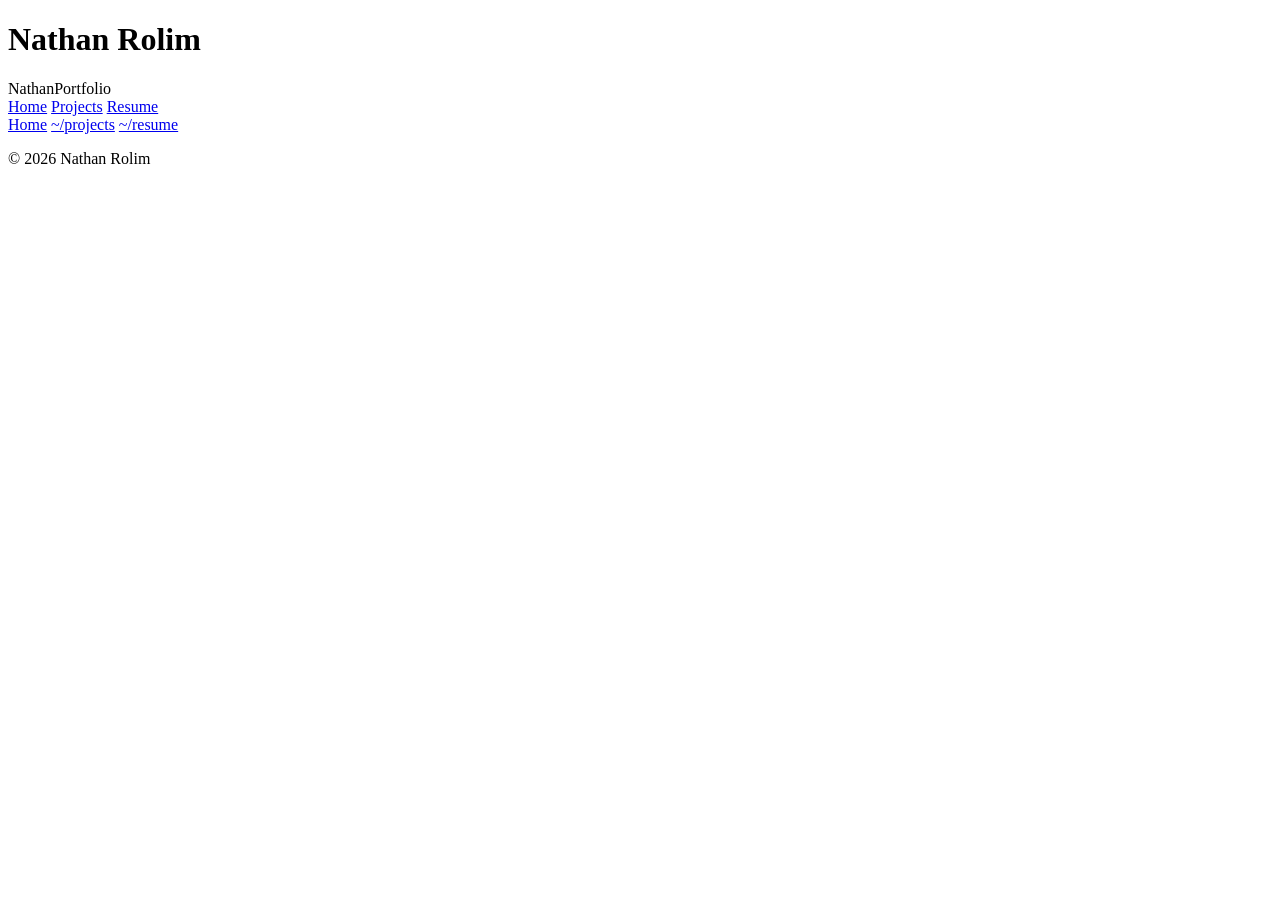
==== index.html @ 3fd1eba3 "Update index.html" ====
<!DOCTYPE html>
<html lang="en">
<head>
    <meta charset="UTF-8">
    <meta name="viewport" content="width=device-width, initial-scale=1.0">
    <title>Nathan Rolim | Home</title>
    <link rel="stylesheet" href="styles/style.css">
</head>
<body>

<header>
    <h1>Nathan Rolim</h1>
    <div class="logo">NathanPortfolio</div>

    <nav>
        <a href="#">Home</a>
        <a href="#">Projects</a>
        <a href="#">Resume</a>
    </nav>

    <nav>
        <a href="index.html">Home</a>
        <a href="projects.html">~/projects</a>
        <a href="resume.html">~/resume</a>
    </nav>
</header>

<main>

    

</main>

<footer>

    <p>&copy; 2026 Nathan Rolim</p>

</footer>

</body>
</html>
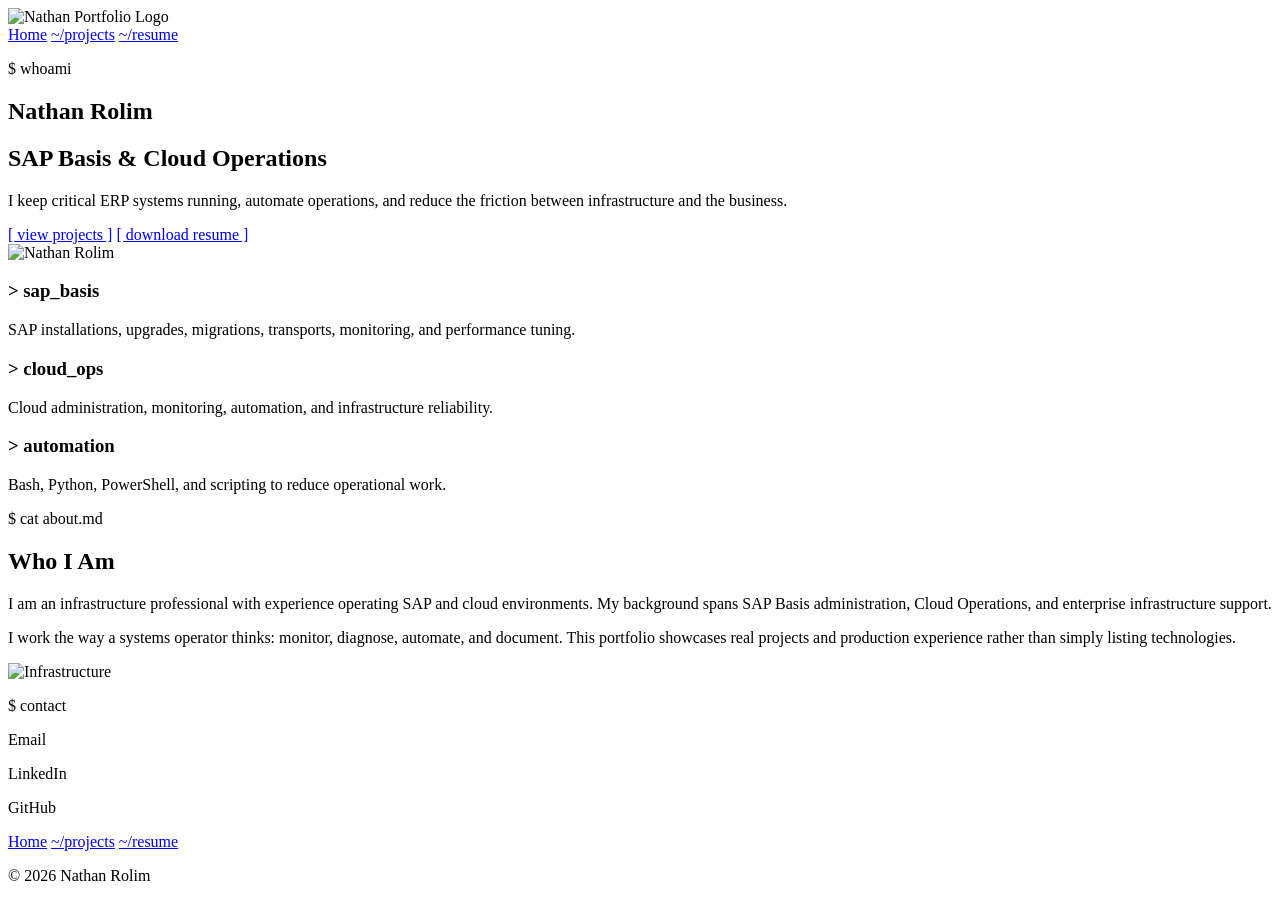
==== commit d83fb011: "Update index.html" ====
--- a/index.html
+++ b/index.html
@@ -4,35 +4,170 @@
     <meta charset="UTF-8">
     <meta name="viewport" content="width=device-width, initial-scale=1.0">
     <title>Nathan Rolim | Home</title>
+ <!-- Google Fonts -->
+    <link rel="preconnect" href="https://fonts.googleapis.com">
+    <link rel="preconnect" href="https://fonts.gstatic.com" crossorigin>
+
+    <link href="https://fonts.googleapis.com/css2?family=Inter:wght@300;400;600&family=Montserrat:wght@500;700&display=swap" rel="stylesheet">
+    
     <link rel="stylesheet" href="styles/style.css">
 </head>
 <body>
 
 <header>
-    <h1>Nathan Rolim</h1>
-    <div class="logo">NathanPortfolio</div>
-
-    <nav>
-        <a href="#">Home</a>
-        <a href="#">Projects</a>
-        <a href="#">Resume</a>
-    </nav>
+   <div class="logo">
+        <img src="images/logo.png" alt="Nathan Portfolio Logo">
+    </div>
 
     <nav>
         <a href="index.html">Home</a>
-        <a href="projects.html">~/projects</a>
-        <a href="resume.html">~/resume</a>
+        <a href="page2.html">~/projects</a>
+        <a href="page3.html">~/resume</a>
     </nav>
 </header>
 
 <main>
+ <!-- HERO -->
 
-    
+    <section class="hero">
 
+        <div class="hero-console">
+
+            <p class="terminal">$ whoami</p>
+
+            <h1>Nathan Rolim</h1>
+
+            <h2>SAP Basis & Cloud Operations</h2>
+
+            <p>
+                I keep critical ERP systems running, automate operations,
+                and reduce the friction between infrastructure and the
+                business.
+            </p>
+
+            <div class="hero-buttons">
+
+                <a href="page2.html">[ view projects ]</a>
+
+                <a href="files/resume.pdf">[ download resume ]</a>
+
+            </div>
+
+        </div>
+
+
+        <div class="hero-image">
+
+            <img src="images/profile.jpg"
+                 alt="Nathan Rolim">
+
+        </div>
+
+    </section>
+
+
+    <!-- FEATURE CARDS -->
+
+    <section class="features">
+
+        <article class="card">
+
+            <h3>> sap_basis</h3>
+
+            <p>
+                SAP installations, upgrades,
+                migrations, transports,
+                monitoring, and performance tuning.
+            </p>
+
+        </article>
+
+        <article class="card">
+
+            <h3>> cloud_ops</h3>
+
+            <p>
+                Cloud administration,
+                monitoring, automation,
+                and infrastructure reliability.
+            </p>
+
+        </article>
+
+        <article class="card">
+
+            <h3>> automation</h3>
+
+            <p>
+                Bash, Python,
+                PowerShell, and scripting
+                to reduce operational work.
+            </p>
+
+        </article>
+
+    </section>
+
+
+    <!-- ABOUT -->
+
+    <section class="about">
+
+        <div class="about-text">
+
+            <p class="terminal">$ cat about.md</p>
+
+            <h2>Who I Am</h2>
+
+            <p>
+                I am an infrastructure professional with experience
+                operating SAP and cloud environments. My background
+                spans SAP Basis administration, Cloud Operations,
+                and enterprise infrastructure support.
+            </p>
+
+            <p>
+                I work the way a systems operator thinks:
+                monitor, diagnose, automate, and document.
+                This portfolio showcases real projects and
+                production experience rather than simply
+                listing technologies.
+            </p>
+
+        </div>
+
+        <div class="about-image">
+
+            <img src="images/datacenter.jpg"
+                 alt="Infrastructure">
+
+        </div>
+
+    </section>
 </main>
 
 <footer>
+ <div>
 
+        <p class="terminal">$ contact</p>
+
+        <p>Email</p>
+
+        <p>LinkedIn</p>
+
+        <p>GitHub</p>
+
+    </div>
+
+    <nav>
+
+        <a href="index.html">Home</a>
+
+        <a href="page2.html">~/projects</a>
+
+        <a href="page3.html">~/resume</a>
+
+    </nav>
     <p>&copy; 2026 Nathan Rolim</p>
 
 </footer>
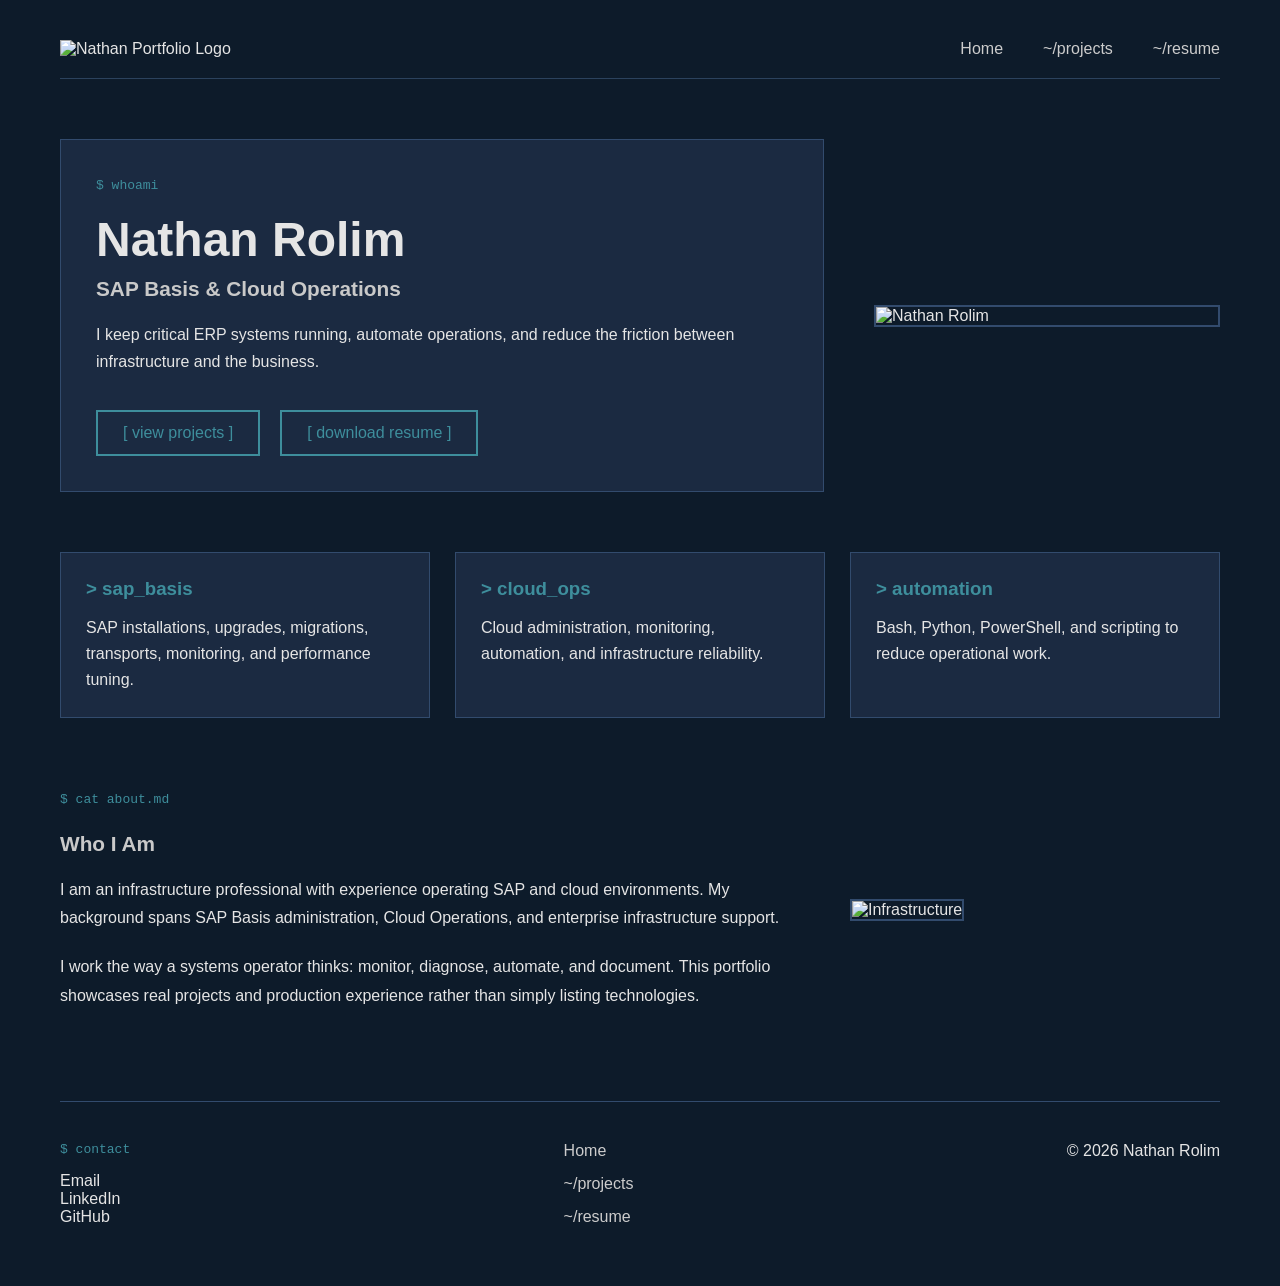
==== commit c86d8edb: "Update index.html" ====
--- a/index.html
+++ b/index.html
@@ -10,7 +10,7 @@
 
     <link href="https://fonts.googleapis.com/css2?family=Inter:wght@300;400;600&family=Montserrat:wght@500;700&display=swap" rel="stylesheet">
     
-    <link rel="stylesheet" href="styles/style.css">
+    <link rel="stylesheet" href="styles/styles.css">
 </head>
 <body>
 
--- a/styles/styles.css
+++ b/styles/styles.css
@@ -0,0 +1,334 @@
+*{
+    margin:0;
+    padding:0;
+    box-sizing:border-box;
+}
+
+/* ---------- BODY ---------- */
+
+body{
+    background:#0D1B2A;
+    color:#E5E5E5;
+    font-family:'Inter', sans-serif;
+    max-width:1200px;
+    margin:0 auto;
+    padding:20px;
+}
+
+/* ---------- HEADINGS ---------- */
+
+h1,
+h2,
+h3{
+    font-family:'Montserrat', sans-serif;
+}
+
+h1{
+    font-size:3rem;
+    margin:10px 0;
+}
+
+h2{
+    color:#c9c9c9;
+    font-size:1.3rem;
+    margin-bottom:20px;
+}
+
+h3{
+    color:#3E8E9C;
+    margin-bottom:15px;
+}
+
+/* ---------- TERMINAL TEXT ---------- */
+
+.terminal{
+    color:#3E8E9C;
+    font-family:monospace;
+    margin-bottom:15px;
+}
+
+/* ---------- HEADER ---------- */
+
+header{
+
+    display:flex;
+
+    justify-content:space-between;
+
+    align-items:center;
+
+    padding:20px 0;
+
+    border-bottom:1px solid #2b425d;
+
+}
+
+.logo img{
+
+    width:180px;
+
+}
+
+nav{
+
+    display:flex;
+
+    gap:40px;
+
+}
+
+nav a{
+
+    text-decoration:none;
+
+    color:#cccccc;
+
+    transition:.3s;
+
+}
+
+nav a:hover{
+
+    color:#3E8E9C;
+
+}
+
+/* ---------- HERO ---------- */
+
+.hero{
+
+    display:flex;
+
+    justify-content:space-between;
+
+    align-items:center;
+
+    gap:50px;
+
+    margin:60px 0;
+
+}
+
+.hero-console{
+
+    flex:2;
+
+    background:#1B2A41;
+
+    border:1px solid #324b6d;
+
+    padding:35px;
+
+}
+
+.hero-console p{
+
+    line-height:1.7;
+
+}
+
+.hero-image{
+
+    flex:1;
+
+}
+
+.hero-image img{
+
+    width:100%;
+
+    border:2px solid #324b6d;
+
+    display:block;
+
+}
+
+/* ---------- HERO BUTTONS ---------- */
+
+.hero-buttons{
+
+    margin-top:35px;
+
+    display:flex;
+
+    gap:20px;
+
+}
+
+.hero-buttons a{
+
+    text-decoration:none;
+
+    color:#3E8E9C;
+
+    border:2px solid #3E8E9C;
+
+    padding:12px 25px;
+
+    transition:.3s;
+
+}
+
+.hero-buttons a:hover{
+
+    background:#3E8E9C;
+
+    color:#0D1B2A;
+
+}
+
+/* ---------- FEATURE CARDS ---------- */
+
+.features{
+
+    display:grid;
+
+    grid-template-columns:repeat(3,1fr);
+
+    gap:25px;
+
+    margin-bottom:70px;
+
+}
+
+.card{
+
+    background:#1B2A41;
+
+    border:1px solid #324b6d;
+
+    padding:25px;
+
+}
+
+.card p{
+
+    line-height:1.6;
+
+}
+
+/* ---------- ABOUT ---------- */
+
+.about{
+
+    display:flex;
+
+    align-items:center;
+
+    gap:50px;
+
+    margin-bottom:70px;
+
+}
+
+.about-text{
+
+    flex:2;
+
+}
+
+.about-text p{
+
+    line-height:1.8;
+
+    margin-bottom:20px;
+
+}
+
+.about-image{
+
+    flex:1;
+
+}
+
+.about-image img{
+
+    width:100%;
+
+    border:2px solid #324b6d;
+
+}
+
+/* ---------- FOOTER ---------- */
+
+footer{
+
+    border-top:1px solid #324b6d;
+
+    display:flex;
+
+    justify-content:space-between;
+
+    padding:40px 0;
+
+}
+
+footer nav{
+
+    display:flex;
+
+    flex-direction:column;
+
+    gap:15px;
+
+}
+
+footer a{
+
+    color:#cccccc;
+
+    text-decoration:none;
+
+}
+
+footer a:hover{
+
+    color:#3E8E9C;
+
+}
+
+/* ---------- RESPONSIVE ---------- */
+
+@media (max-width:900px){
+
+.hero{
+
+    flex-direction:column;
+
+}
+
+.about{
+
+    flex-direction:column;
+
+}
+
+.features{
+
+    grid-template-columns:1fr;
+
+}
+
+header{
+
+    flex-direction:column;
+
+    gap:20px;
+
+}
+
+nav{
+
+    flex-direction:column;
+
+    gap:15px;
+
+}
+
+footer{
+
+    flex-direction:column;
+
+    gap:30px;
+
+}
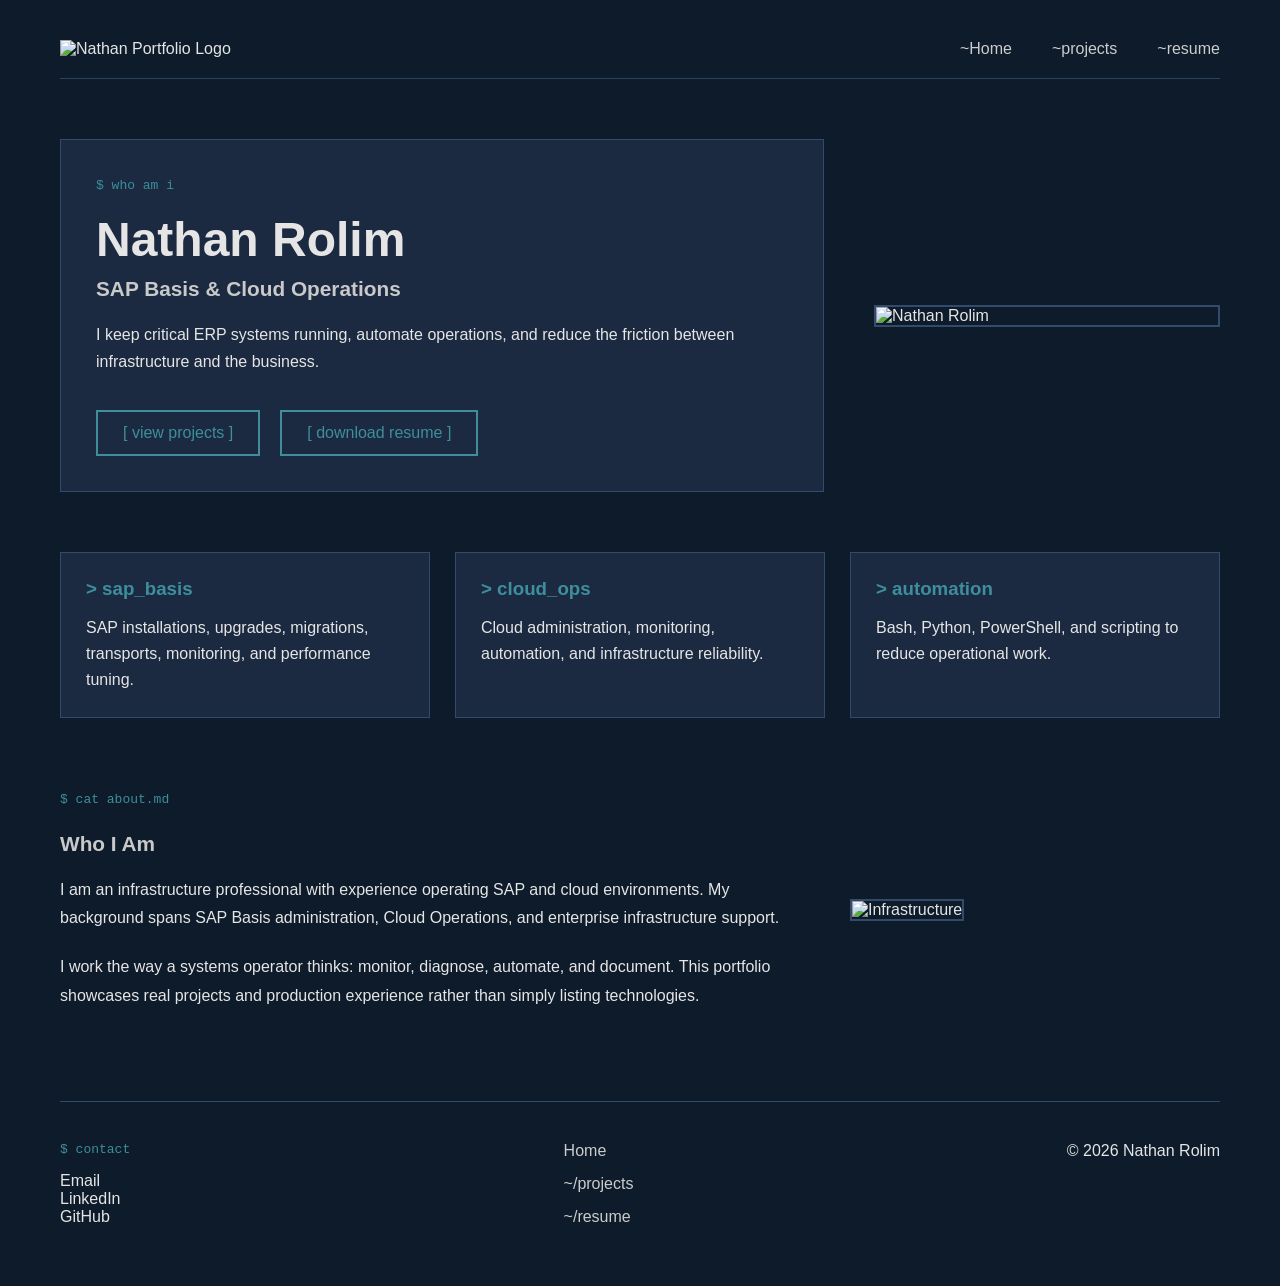
==== commit d924b747: "Update index.html" ====
--- a/index.html
+++ b/index.html
@@ -20,9 +20,9 @@
     </div>
 
     <nav>
-        <a href="index.html">Home</a>
-        <a href="page2.html">~/projects</a>
-        <a href="page3.html">~/resume</a>
+        <a href="index.html">~Home</a>
+        <a href="page2.html">~projects</a>
+        <a href="page3.html">~resume</a>
     </nav>
 </header>
 
@@ -33,7 +33,7 @@
 
         <div class="hero-console">
 
-            <p class="terminal">$ whoami</p>
+            <p class="terminal">$ who am i</p>
 
             <h1>Nathan Rolim</h1>
 
--- a/styles/styles.css
+++ b/styles/styles.css
@@ -332,3 +332,184 @@
     gap:30px;
 
 }
+}
+    .page-title{
+    margin:40px 0;
+}
+
+.page-title h1{
+    margin-top:10px;
+}
+
+.terminal{
+    color:#3E8E9C;
+    font-family:monospace;
+}
+
+/* ---------- MAIN LAYOUT ---------- */
+
+.resume-grid{
+    display:grid;
+    grid-template-columns:2fr 1fr;
+    gap:40px;
+    margin-bottom:60px;
+    align-items:start;
+}
+
+/* ---------- LEFT CONTENT ---------- */
+
+.resume-content section{
+    margin-bottom:50px;
+}
+
+.resume-content h2{
+    color:#C49A48;
+    text-transform:lowercase;
+    margin-bottom:20px;
+}
+
+/* ---------- SKILLS ---------- */
+
+.skill-row{
+    display:flex;
+    align-items:flex-start;
+    margin-bottom:18px;
+}
+
+.skill-row h3{
+    width:120px;
+    color:#E5E5E5;
+    font-size:1rem;
+}
+
+.chips{
+    display:flex;
+    flex-wrap:wrap;
+    gap:10px;
+}
+
+.chips span{
+    background:#1B2A41;
+    border:1px solid #3E8E9C;
+    color:#3E8E9C;
+    padding:8px 14px;
+    border-radius:4px;
+    font-size:.9rem;
+}
+
+/* ---------- EXPERIENCE ---------- */
+
+.job{
+    background:#1B2A41;
+    border:1px solid #324b6d;
+    padding:25px;
+    margin-bottom:25px;
+}
+
+.job-header{
+    display:flex;
+    justify-content:space-between;
+    align-items:center;
+    margin-bottom:15px;
+}
+
+.job-header p{
+    color:#C49A48;
+}
+
+.job p{
+    line-height:1.7;
+}
+
+/* ---------- EDUCATION ---------- */
+
+.education{
+    background:#1B2A41;
+    border:1px solid #324b6d;
+    padding:25px;
+}
+
+.education p{
+    line-height:1.7;
+}
+
+/* ---------- CONTACT SIDEBAR ---------- */
+
+.contact-card{
+    background:#1B2A41;
+    border:1px solid #324b6d;
+    padding:25px;
+    text-align:center;
+}
+
+.contact-card img{
+    width:100%;
+    margin-bottom:20px;
+    border:2px solid #324b6d;
+}
+
+.contact-card h2{
+    color:#3E8E9C;
+    margin-bottom:20px;
+}
+
+.contact-card p{
+    margin-bottom:12px;
+}
+
+/* ---------- DOWNLOAD BUTTON ---------- */
+
+.button{
+    display:inline-block;
+    margin-top:25px;
+    text-decoration:none;
+    color:#3E8E9C;
+    border:2px solid #3E8E9C;
+    padding:12px 25px;
+    transition:.3s;
+}
+
+.button:hover{
+    background:#3E8E9C;
+    color:#0D1B2A;
+}
+
+/* ---------- TECH IMAGE ---------- */
+
+.tech-image{
+    margin:50px 0;
+}
+
+.tech-image img{
+    width:100%;
+    border:2px solid #324b6d;
+    display:block;
+}
+
+/* ---------- RESPONSIVE ---------- */
+
+@media (max-width:900px){
+
+.resume-grid{
+    grid-template-columns:1fr;
+}
+
+.skill-row{
+    flex-direction:column;
+}
+
+.skill-row h3{
+    width:auto;
+    margin-bottom:10px;
+}
+
+.job-header{
+    flex-direction:column;
+    align-items:flex-start;
+    gap:10px;
+}
+
+.contact-card{
+    order:-1;
+}
+}
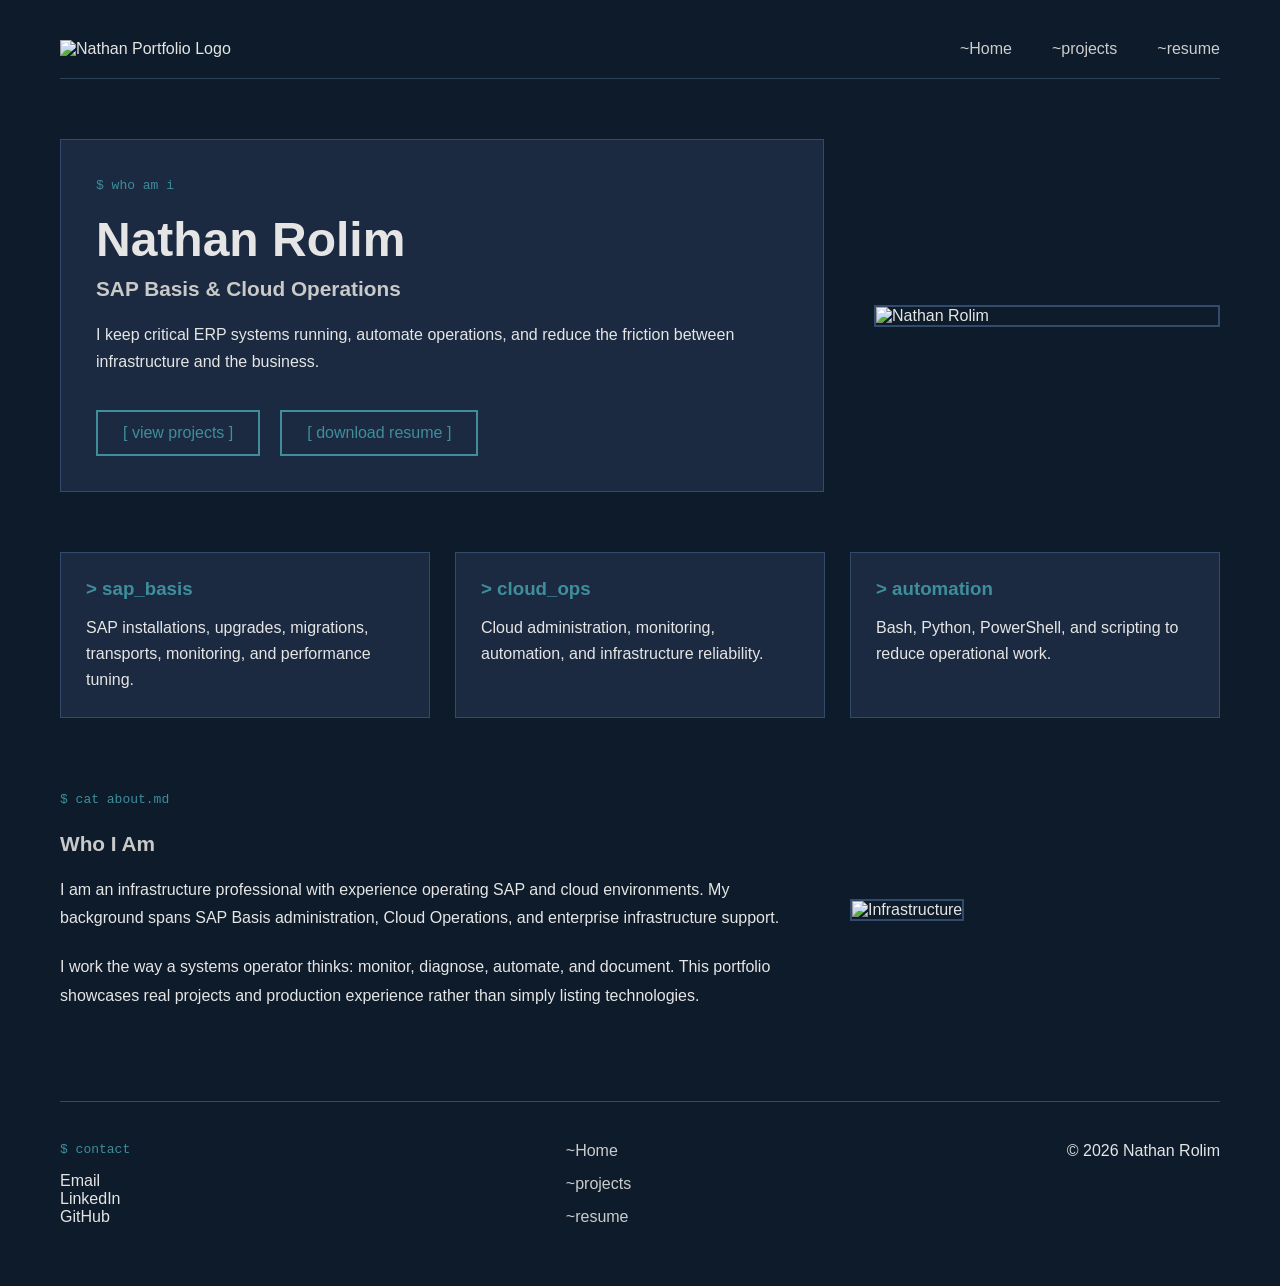
==== commit 978ca9bd: "Update index.html" ====
--- a/index.html
+++ b/index.html
@@ -161,11 +161,11 @@
 
     <nav>
 
-        <a href="index.html">Home</a>
+        <a href="index.html">~Home</a>
 
-        <a href="page2.html">~/projects</a>
+        <a href="page2.html">~projects</a>
 
-        <a href="page3.html">~/resume</a>
+        <a href="page3.html">~resume</a>
 
     </nav>
     <p>&copy; 2026 Nathan Rolim</p>
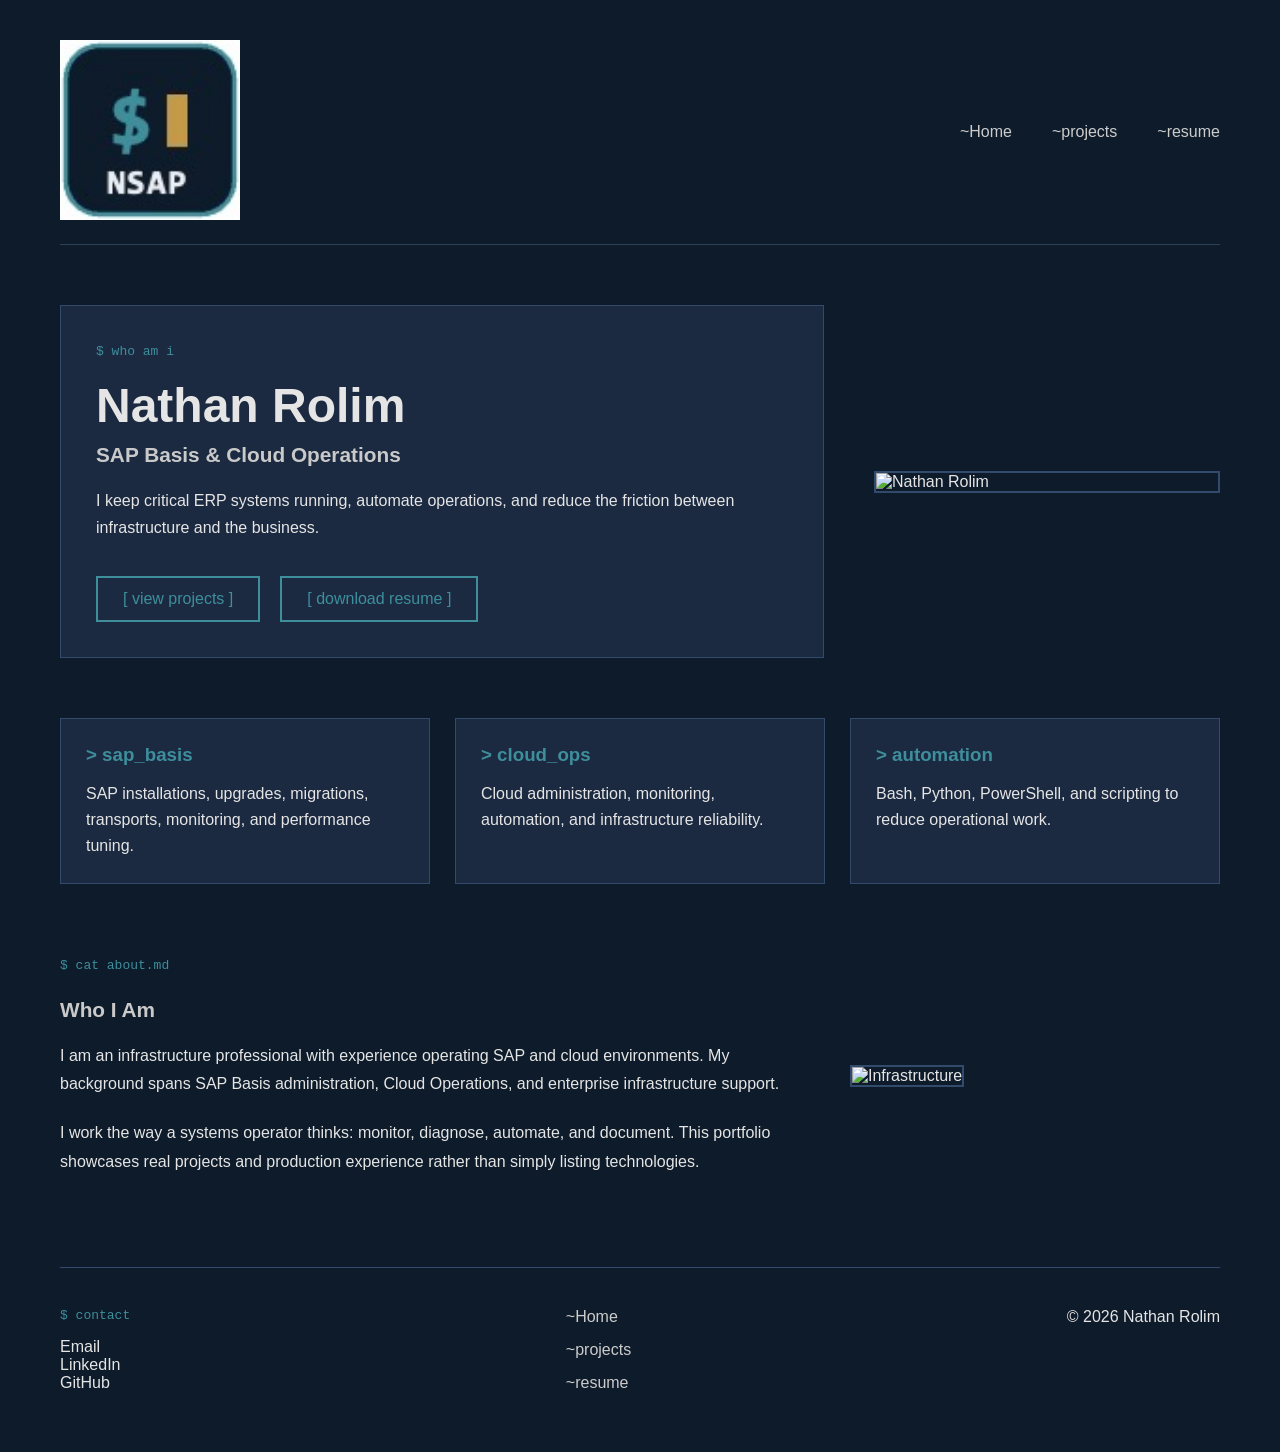
==== commit c7271855: "Update index.html" ====
--- a/index.html
+++ b/index.html
@@ -16,7 +16,7 @@
 
 <header>
    <div class="logo">
-        <img src="images/logo.png" alt="Nathan Portfolio Logo">
+        <img src="images/NSAPlogo.jpg" alt="Nathan Portfolio Logo">
     </div>
 
     <nav>
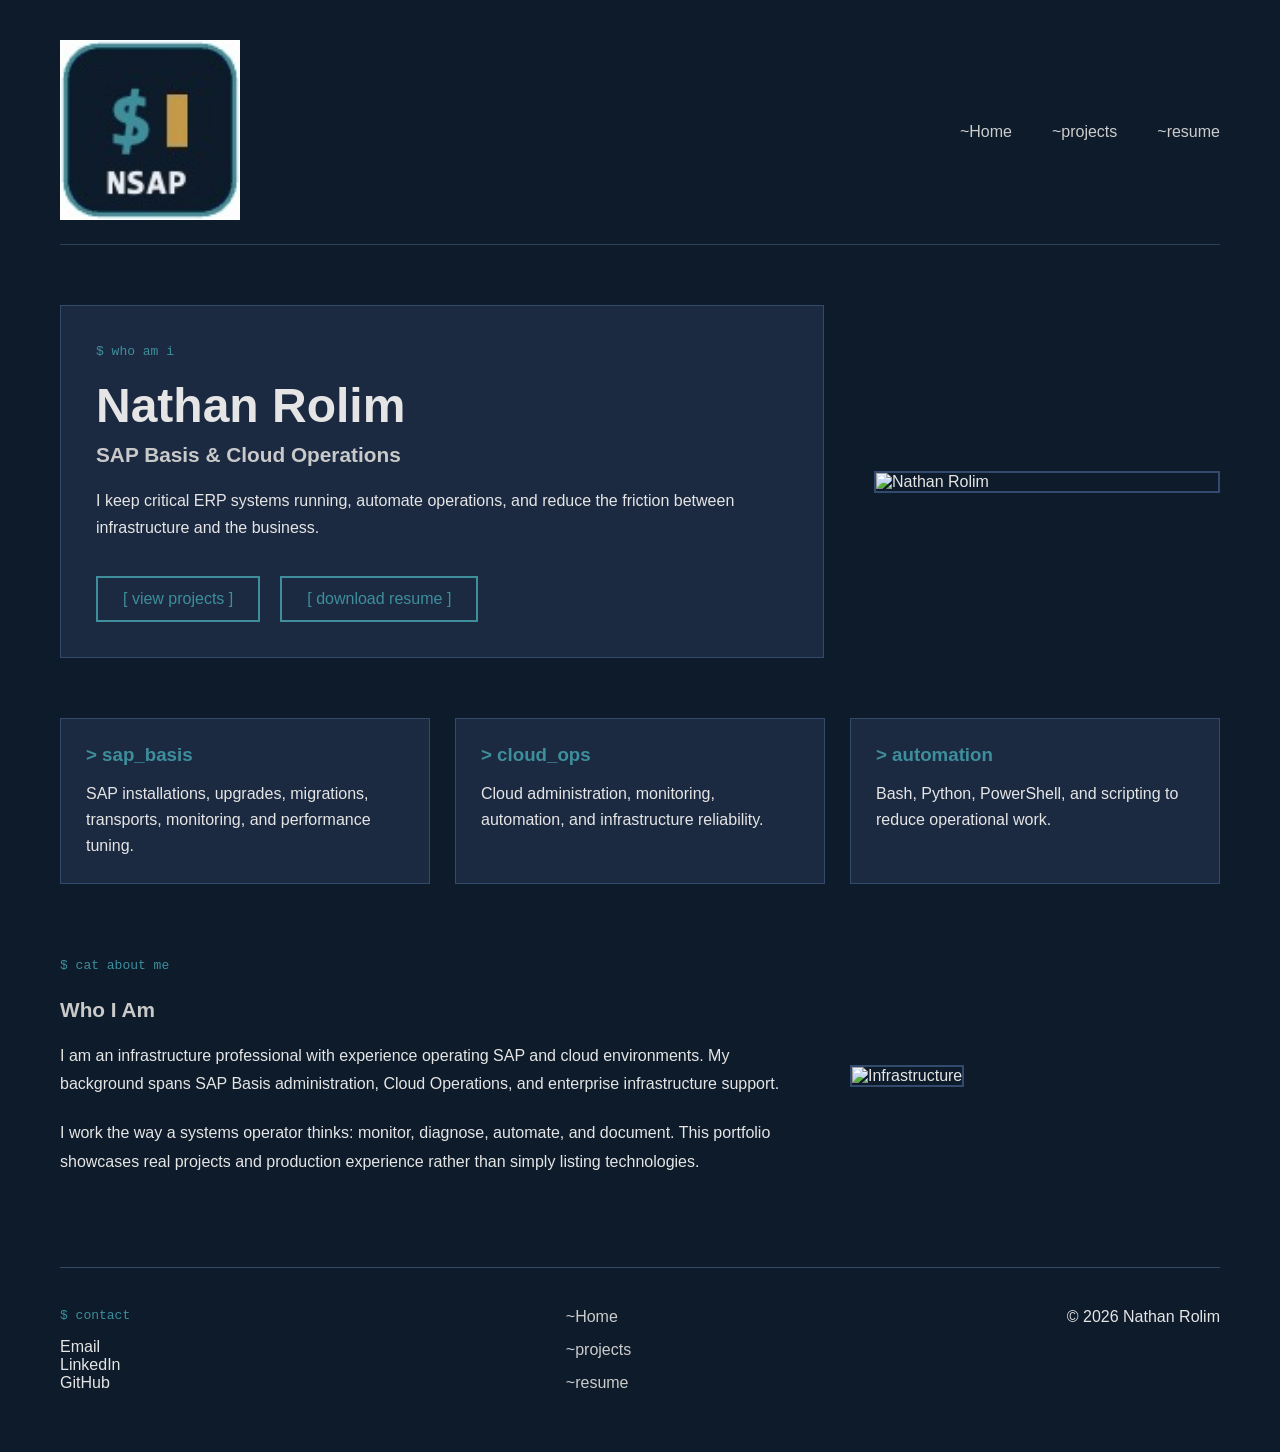
==== commit 2726a3f1: "Update index.html" ====
--- a/index.html
+++ b/index.html
@@ -115,7 +115,7 @@
 
         <div class="about-text">
 
-            <p class="terminal">$ cat about.md</p>
+            <p class="terminal">$ cat about me</p>
 
             <h2>Who I Am</h2>
 
